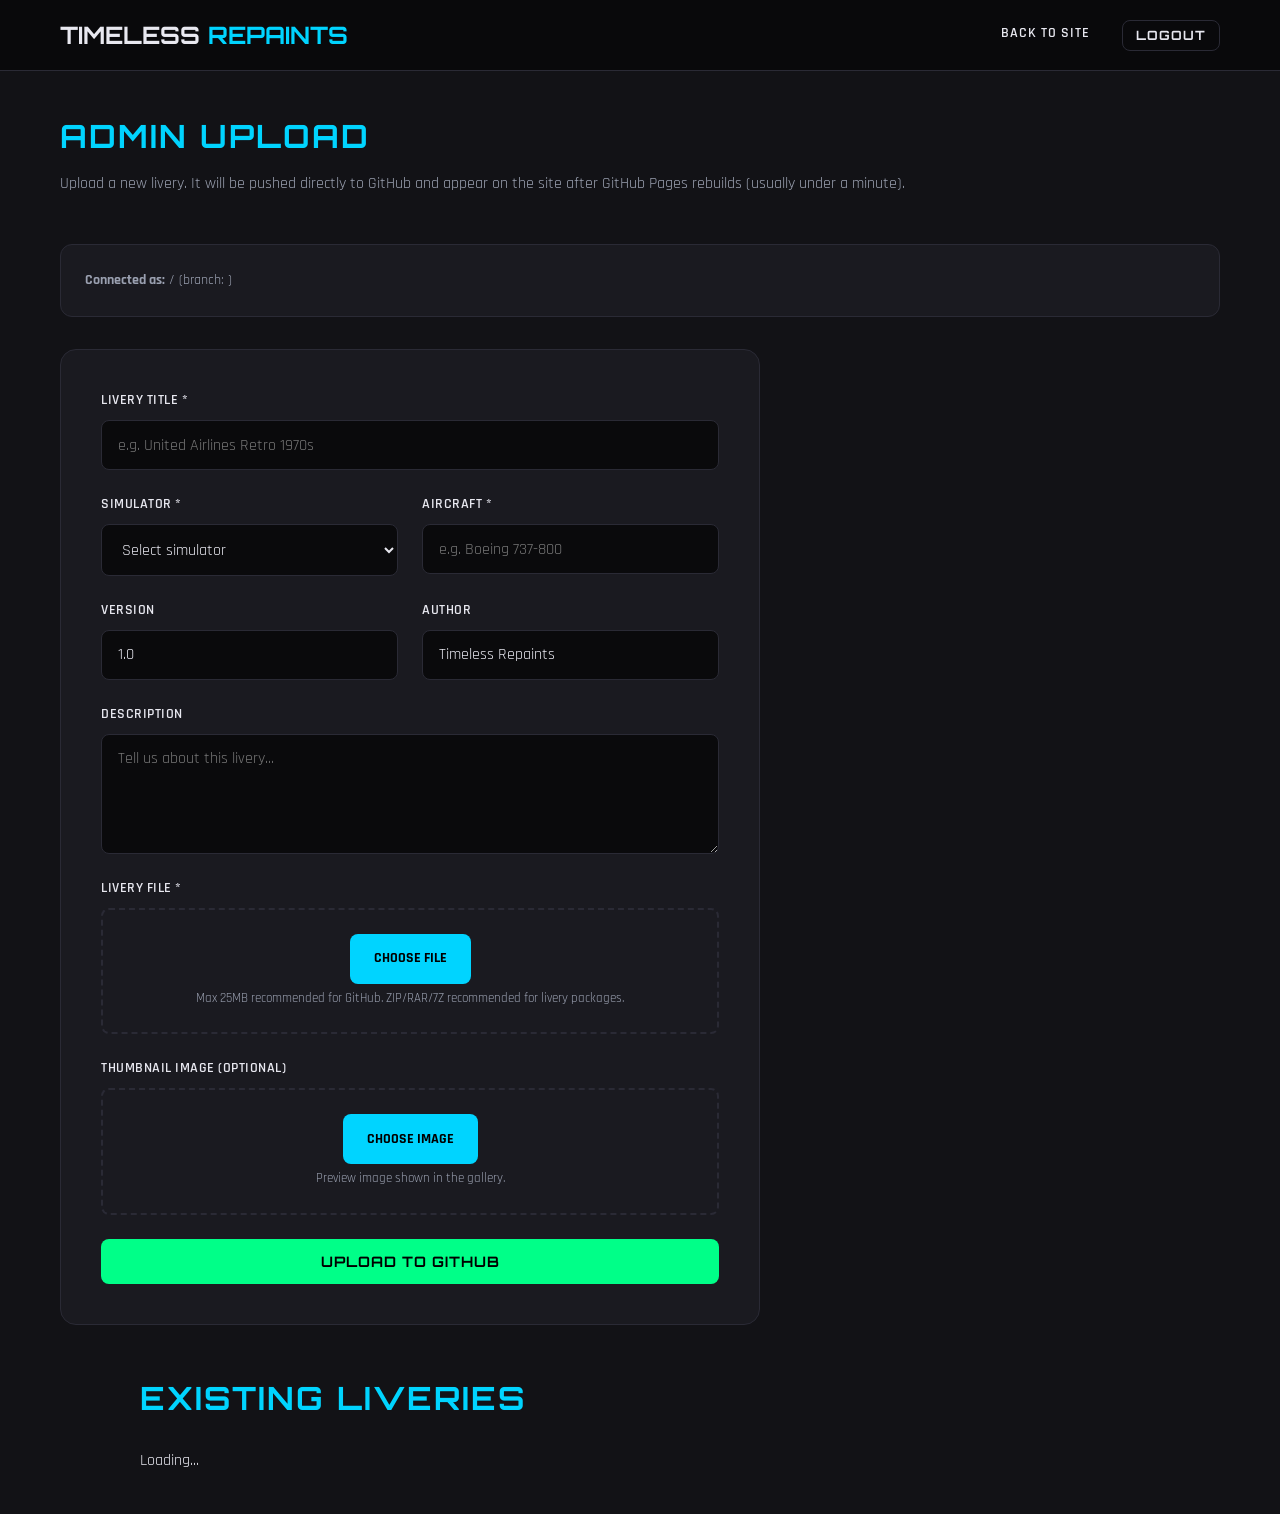
==== admin.html @ 1bc1666c "Files Created" ====
<!DOCTYPE html>
<html lang="en">
<head>
  <meta charset="UTF-8">
  <meta name="viewport" content="width=device-width, initial-scale=1.0">
  <title>Timeless Repaints Admin | Upload Livery</title>
  <link rel="stylesheet" href="public/css/style.css">
  <link href="https://fonts.googleapis.com/css2?family=Orbitron:wght@400;700&family=Rajdhani:wght@400;600;700&display=swap" rel="stylesheet">
</head>
<body>

  <nav class="navbar">
    <div class="nav-container">
      <a href="index.html" class="nav-logo">TIMELESS<span>REPAINTS</span></a>
      <ul class="nav-links">
        <li><a href="index.html" class="nav-link">Back to Site</a></li>
        <li><button id="logoutBtn" class="nav-link btn btn-outline" style="padding:0.4rem 0.8rem; font-size:0.8rem;">Logout</button></li>
      </ul>
    </div>
  </nav>

  <section class="admin-page">
    <div class="container">
      <div class="admin-header">
        <h1>Admin Upload</h1>
        <p>Upload a new livery. It will be pushed directly to GitHub and appear on the site after GitHub Pages rebuilds (usually under a minute).</p>
      </div>

      <div style="background: var(--bg-card); border: 1px solid var(--border); border-radius: 12px; padding: 1.5rem; margin-bottom: 2rem;">
        <p style="color: var(--text-dim); font-size: 0.9rem; margin: 0;">
          <strong>Connected as:</strong> <span id="authUser"></span> /
          <span id="authRepo"></span> (branch: <span id="authBranch"></span>)
        </p>
      </div>

      <form id="liveryForm" class="admin-form">
        <div class="form-group">
          <label for="title">Livery Title *</label>
          <input type="text" id="title" name="title" placeholder="e.g. United Airlines Retro 1970s" required>
        </div>

        <div class="form-row">
          <div class="form-group">
            <label for="simulator">Simulator *</label>
            <select id="simulator" name="simulator" required>
              <option value="">Select simulator</option>
              <option value="msfs">Microsoft Flight Simulator 2024</option>
              <option value="xplane">X-Plane 12</option>
            </select>
          </div>
          <div class="form-group">
            <label for="aircraft">Aircraft *</label>
            <input type="text" id="aircraft" name="aircraft" placeholder="e.g. Boeing 737-800" required>
          </div>
        </div>

        <div class="form-row">
          <div class="form-group">
            <label for="version">Version</label>
            <input type="text" id="version" name="version" placeholder="1.0" value="1.0">
          </div>
          <div class="form-group">
            <label for="author">Author</label>
            <input type="text" id="author" name="author" placeholder="Your name" value="Timeless Repaints">
          </div>
        </div>

        <div class="form-group">
          <label for="description">Description</label>
          <textarea id="description" name="description" rows="4" placeholder="Tell us about this livery..."></textarea>
        </div>

        <div class="form-group">
          <label class="file-label">Livery File *</label>
          <div class="file-input-group">
            <span class="browse-btn">Choose File</span>
            <input type="file" id="file" name="file" accept=".zip,.rar,.7z,.pdf,.png,.jpg,.jpeg" required>
            <p class="form-hint">Max 25MB recommended for GitHub. ZIP/RAR/7Z recommended for livery packages.</p>
          </div>
        </div>

        <div class="form-group">
          <label class="file-label">Thumbnail Image (optional)</label>
          <div class="file-input-group">
            <span class="browse-btn">Choose Image</span>
            <input type="file" id="thumbnail" name="thumbnail" accept="image/*">
            <p class="form-hint">Preview image shown in the gallery.</p>
          </div>
        </div>

        <button type="submit" class="btn btn-success btn-submit">Upload to GitHub</button>
      </form>

      <div id="formResult" class="form-result" style="display:none;"></div>

      <div class="liveries-list" style="margin-top:3rem;">
        <h2 class="section-title" style="text-align:left;">Existing Liveries</h2>
        <div id="existingList">Loading...</div>
      </div>
    </div>
  </section>

  <script type="module">
    import { getAuth, clearAuth, isAuthenticated } from './public/js/auth.js';
    import { loadLiveriesFromGitHub, uploadFile, saveLiveriesToGitHub } from './public/js/github.js';

    // Auth check
    if (!isAuthenticated()) {
      window.location.href = 'login.html';
    }

    const auth = getAuth();
    document.getElementById('authUser').textContent = auth.user;
    document.getElementById('authRepo').textContent = auth.repo;
    document.getElementById('authBranch').textContent = auth.branch;

    // Logout
    document.getElementById('logoutBtn').addEventListener('click', () => {
      clearAuth();
      window.location.href = 'login.html';
    });

    const form = document.getElementById('liveryForm');
    const result = document.getElementById('formResult');
    const existingList = document.getElementById('existingList');

    let newFiles = {};

    // File inputs
    document.getElementById('file').addEventListener('change', (e) => {
      if (e.target.files[0]) newFiles.file = e.target.files[0];
    });
    document.getElementById('thumbnail').addEventListener('change', (e) => {
      if (e.target.files[0]) newFiles.thumbnail = e.target.files[0];
    });

    // Load existing liveries
    async function loadExisting() {
      try {
        const liveries = await loadLiveriesFromGitHub();
        renderExisting(liveries);
      } catch (err) {
        existingList.innerHTML = '<p style="color: var(--error);">Failed to load existing liveries.</p>';
        console.error(err);
      }
    }

    function renderExisting(liveries) {
      if (!liveries || liveries.length === 0) {
        existingList.innerHTML = '<p style="color: var(--text-dim);">No liveries yet.</p>';
        return;
      }
      const sorted = [...liveries].sort((a, b) => new Date(b.createdAt) - new Date(a.createdAt));
      existingList.innerHTML = sorted.map(livery => {
        const sim = livery.simulator === 'xplane' ? 'xplane' : 'msfs';
        const simLabel = sim === 'xplane' ? 'X-Plane 12' : 'MSFS 2024';
        return `
          <div class="livery-row">
            <div class="livery-row-info">
              <h4>${escapeHtml(livery.title)}</h4>
              <p><span class="sim-badge-inline ${sim}">${simLabel}</span> • ${escapeHtml(livery.aircraft || '')} • v${escapeHtml(livery.version || '1.0')}</p>
              <p>Author: ${escapeHtml(livery.author || '')}</p>
              <p><small>${escapeHtml(livery.filename || '')}</small></p>
            </div>
            <div class="livery-row-actions">
              <a href="${escapeHtml(livery.filename)}" class="btn btn-outline" target="_blank" style="padding:0.4rem 0.8rem; font-size:0.8rem;">Download</a>
            </div>
          </div>
        `;
      }).join('');
    }

    function escapeHtml(text) {
      if (!text) return '';
      const div = document.createElement('div');
      div.textContent = text;
      return div.innerHTML;
    }

    function showResult(message, type = 'success') {
      result.textContent = message;
      result.style.display = 'block';
      result.style.background = type === 'success' ? 'rgba(0, 255, 136, 0.15)' : 'rgba(255, 68, 68, 0.15)';
      result.style.color = type === 'success' ? 'var(--success)' : 'var(--error)';
      result.style.border = `1px solid ${type === 'success' ? 'var(--success)' : 'var(--error)'}`;
      result.style.padding = '1rem';
      result.style.borderRadius = '8px';
      result.style.marginTop = '1rem';
      setTimeout(() => { result.style.display = 'none'; }, 8000);
    }

    // Form submit
    form.addEventListener('submit', async (e) => {
      e.preventDefault();

      const title = document.getElementById('title').value.trim();
      const simulator = document.getElementById('simulator').value;
      const aircraft = document.getElementById('aircraft').value.trim();
      const version = document.getElementById('version').value.trim() || '1.0';
      const author = document.getElementById('author').value.trim() || 'Timeless Repaints';
      const description = document.getElementById('description').value.trim();

      if (!title || !simulator || !aircraft || !newFiles.file) {
        showResult('Please fill all required fields and select a livery file.', 'error');
        return;
      }

      const btn = form.querySelector('button[type="submit"]');
      const originalText = btn.textContent;
      btn.textContent = 'Uploading to GitHub...';
      btn.disabled = true;

      try {
        // Sanitize filename
        const safeTitle = title.toLowerCase().replace(/[^a-z0-9]+/g, '-').replace(/-+/g, '-').replace(/^-|-$/g, '');
        const fileExt = newFiles.file.name.split('.').pop().toLowerCase();
        const fileName = `${safeTitle}.${fileExt}`;
        const filePath = `public/uploads/${fileName}`;

        let thumbPath = null;
        if (newFiles.thumbnail) {
          const thumbExt = newFiles.thumbnail.name.split('.').pop().toLowerCase();
          const thumbName = `${safeTitle}-thumb.${thumbExt}`;
          thumbPath = `public/uploads/${thumbName}`;
        }

        // 1. Upload livery file
        await uploadFile(newFiles.file, filePath, `Add livery: ${title}`);

        // 2. Upload thumbnail if provided
        if (newFiles.thumbnail && thumbPath) {
          await uploadFile(newFiles.thumbnail, thumbPath, `Add thumbnail: ${title}`);
        }

        // 3. Load current liveries.json, append new entry, save
        const liveries = await loadLiveriesFromGitHub();
        const newEntry = {
          id: Date.now().toString(),
          title,
          description,
          simulator,
          aircraft,
          version,
          author,
          filename: filePath,
          thumbnail: thumbPath,
          fileSize: newFiles.file.size,
          downloads: 0,
          createdAt: new Date().toISOString()
        };
        liveries.push(newEntry);
        await saveLiveriesToGitHub(liveries);

        // Success
        form.reset();
        document.getElementById('version').value = '1.0';
        document.getElementById('author').value = 'Timeless Repaints';
        document.getElementById('file').value = '';
        document.getElementById('thumbnail').value = '';
        newFiles = {};

        showResult(`"${escapeHtml(title)}" uploaded successfully! It will appear on the site after GitHub Pages rebuilds (usually under a minute).`, 'success');
        loadExisting();

      } catch (err) {
        console.error(err);
        showResult(err.message || 'Upload failed. Check your token and repository settings.', 'error');
      } finally {
        btn.textContent = originalText;
        btn.disabled = false;
      }
    });

    loadExisting();
  </script>
</body>
</html>
---- public/css/style.css ----
/* ========================================
   Timeless Repaints - Static Site Styles
   ======================================== */

:root {
  --bg-dark: #0a0a0c;
  --bg-panel: #121216;
  --bg-card: #1a1a20;
  --accent: #00d4ff;
  --accent-hover: #33e0ff;
  --text-main: #e8e8f0;
  --text-dim: #9aa0b0;
  --border: #2a2a35;
  --success: #00ff88;
  --error: #ff4444;
  --transition: 0.3s ease;
}

* {
  margin: 0;
  padding: 0;
  box-sizing: border-box;
}

html {
  scroll-behavior: smooth;
}

body {
  background: var(--bg-dark);
  color: var(--text-main);
  font-family: 'Rajdhani', sans-serif;
  line-height: 1.6;
  min-height: 100vh;
}

a {
  color: var(--accent);
  text-decoration: none;
}

img {
  max-width: 100%;
  display: block;
}

.container {
  max-width: 1200px;
  margin: 0 auto;
  padding: 0 20px;
}

.section-title {
  font-family: 'Orbitron', sans-serif;
  font-size: 2rem;
  text-transform: uppercase;
  letter-spacing: 2px;
  margin-bottom: 1.5rem;
  color: var(--accent);
  text-align: center;
}

/* Navigation */
.navbar {
  background: rgba(10, 10, 12, 0.95);
  backdrop-filter: blur(10px);
  border-bottom: 1px solid var(--border);
  position: sticky;
  top: 0;
  z-index: 1000;
}

.nav-container {
  max-width: 1200px;
  margin: 0 auto;
  padding: 1rem 20px;
  display: flex;
  justify-content: space-between;
  align-items: center;
}

.nav-logo {
  font-family: 'Orbitron', sans-serif;
  font-size: 1.5rem;
  font-weight: 700;
  color: var(--text-main);
  text-decoration: none;
  display: flex;
  align-items: center;
  gap: 0.5rem;
}

.nav-logo span { color: var(--accent); }

.nav-links {
  display: flex;
  list-style: none;
  gap: 2rem;
}

.nav-link {
  color: var(--text-main);
  font-weight: 600;
  text-transform: uppercase;
  font-size: 0.9rem;
  letter-spacing: 1px;
  transition: color var(--transition);
}

.nav-link:hover { color: var(--accent); }

.nav-toggle {
  display: none;
  flex-direction: column;
  gap: 5px;
  cursor: pointer;
}

.nav-toggle span {
  width: 25px;
  height: 3px;
  background: var(--text-main);
  border-radius: 2px;
  transition: var(--transition);
}

/* Hero */
.hero {
  background: radial-gradient(circle at center, #16161f 0%, #0a0a0c 70%);
  padding: 100px 20px;
  text-align: center;
  position: relative;
  overflow: hidden;
}

.hero::before {
  content: '';
  position: absolute;
  top: -50%; left: -50%;
  width: 200%; height: 200%;
  background: radial-gradient(circle, rgba(0, 212, 255, 0.08) 0%, transparent 50%);
  pointer-events: none;
}

.hero-content {
  max-width: 800px;
  margin: 0 auto;
  position: relative;
  z-index: 2;
}

.hero-logo {
  width: 260px;
  height: auto;
  margin-bottom: 1.5rem;
  filter: drop-shadow(0 0 20px rgba(0, 212, 255, 0.4));
  animation: float 6s ease-in-out infinite;
}

.hero-logo-fallback { display: none; flex-direction: column; align-items: center; gap: 0.25rem; margin-bottom: 1.5rem; }

.fallback-text { font-family: 'Orbitron', sans-serif; font-size: 3rem; font-weight: 700; color: var(--text-main); letter-spacing: -2px; }
.fallback-sub { font-family: 'Orbitron', sans-serif; font-size: 1.2rem; font-weight: 700; color: var(--accent); letter-spacing: 4px; text-transform: uppercase; }

.hero-title { font-family: 'Orbitron', sans-serif; font-size: clamp(2rem, 5vw, 3.5rem); line-height: 1.1; margin-bottom: 1rem; letter-spacing: 1px; }
.hero-title .highlight { color: var(--accent); }

.hero-sub { font-size: 1.25rem; color: var(--text-dim); margin-bottom: 2rem; max-width: 600px; margin-left: auto; margin-right: auto; }

.hero-actions { display: flex; gap: 1rem; justify-content: center; flex-wrap: wrap; }

.hero-visual {
  position: absolute; bottom: 20px; left: 50%; transform: translateX(-50%);
  display: flex; gap: 1rem; z-index: 1;
}

.sim-badge {
  padding: 0.6rem 1.2rem; border: 1px solid var(--accent); border-radius: 50px;
  font-family: 'Orbitron', sans-serif; font-size: 0.75rem; font-weight: 700;
  text-transform: uppercase; color: var(--accent); background: rgba(0, 212, 255, 0.1);
  backdrop-filter: blur(5px); letter-spacing: 1px;
}

.sim-badge.xplane { border-color: var(--success); color: var(--success); background: rgba(0, 255, 136, 0.1); }

@keyframes float {
  0%, 100% { transform: translateY(0); }
  50% { transform: translateY(-15px); }
}

/* Categories */
.categories { padding: 80px 20px; background: var(--bg-panel); }
.category-grid {
  display: grid; grid-template-columns: repeat(auto-fit, minmax(280px, 1fr)); gap: 2rem;
  max-width: 1000px; margin: 0 auto;
}
.category-card {
  background: var(--bg-card); border: 1px solid var(--border); border-radius: 16px;
  padding: 2.5rem 2rem; text-align: center; transition: var(--transition); cursor: pointer;
}
.category-card:hover { transform: translateY(-5px); border-color: var(--accent); box-shadow: 0 10px 30px rgba(0, 212, 255, 0.15); }
.category-icon { font-size: 3rem; margin-bottom: 1rem; display: block; }
.category-card h3 { font-family: 'Orbitron', sans-serif; font-size: 1.25rem; margin-bottom: 0.5rem; }
.category-card .count { color: var(--accent); font-weight: 700; font-family: 'Orbitron', sans-serif; }

/* Livery Grid */
.featured { padding: 80px 20px; }
.livery-grid {
  display: grid; grid-template-columns: repeat(auto-fill, minmax(300px, 1fr)); gap: 2rem;
}
.livery-card {
  background: var(--bg-card); border: 1px solid var(--border); border-radius: 16px;
  overflow: hidden; transition: var(--transition); cursor: pointer; display: flex; flex-direction: column;
}
.livery-card:hover { transform: translateY(-5px); border-color: var(--accent); box-shadow: 0 15px 40px rgba(0, 212, 255, 0.2); }
.livery-card-image { height: 200px; background: var(--bg-dark); position: relative; overflow: hidden; }
.livery-card-image img { width: 100%; height: 100%; object-fit: cover; transition: transform var(--transition); }
.livery-card:hover .livery-card-image img { transform: scale(1.05); }
.livery-card-no-thumb {
  width: 100%; height: 100%; display: flex; align-items: center; justify-content: center;
  color: var(--text-dim); font-size: 3rem;
}
.livery-card-sim {
  position: absolute; bottom: 1rem; left: 1rem; padding: 0.3rem 0.8rem; border-radius: 4px;
  font-size: 0.7rem; font-weight: 700; text-transform: uppercase; letter-spacing: 1px;
  background: rgba(0, 0, 0, 0.7);
}
.livery-card-sim.msfs { background: rgba(0, 212, 255, 0.9); color: #000; }
.livery-card-sim.xplane { background: rgba(0, 255, 136, 0.9); color: #000; }
.livery-card-content { padding: 1.5rem; display: flex; flex-direction: column; gap: 0.75rem; }
.livery-card-content h3 { font-family: 'Orbitron', sans-serif; font-size: 1.1rem; margin: 0; }
.livery-card-content p { font-size: 0.9rem; color: var(--text-dim); margin: 0; }
.livery-card-meta { display: flex; justify-content: space-between; align-items: center; font-size: 0.8rem; color: var(--text-dim); padding: 0 1.5rem 1.5rem; }

/* Page Header */
.page-header {
  display: flex; justify-content: space-between; align-items: center; margin-bottom: 2rem; flex-wrap: wrap; gap: 1rem;
}

/* Gallery Controls */
.gallery-controls { display: flex; gap: 1rem; margin-bottom: 2rem; flex-wrap: wrap; }
.filter-select {
  background: var(--bg-card); border: 1px solid var(--border); color: var(--text-main);
  padding: 0.75rem 1rem; border-radius: 8px; font-family: 'Rajdhani', sans-serif; font-size: 1rem;
  cursor: pointer; min-width: 200px;
}
.filter-select:focus { outline: none; border-color: var(--accent); }
.empty-state { text-align: center; padding: 4rem 2rem; color: var(--text-dim); }

/* Buttons */
.btn {
  display: inline-flex; align-items: center; justify-content: center;
  padding: 0.85rem 1.75rem; border-radius: 8px; font-family: 'Orbitron', sans-serif;
  font-size: 0.9rem; font-weight: 700; text-transform: uppercase; letter-spacing: 1px;
  cursor: pointer; transition: var(--transition); border: none;
}
.btn-primary { background: var(--accent); color: #000; }
.btn-primary:hover { background: var(--accent-hover); transform: translateY(-2px); box-shadow: 0 0 20px rgba(0, 212, 255, 0.4); }
.btn-outline { background: transparent; color: var(--text-main); border: 1px solid var(--border); }
.btn-outline:hover { border-color: var(--accent); color: var(--accent); }
.btn-success { background: var(--success); color: #000; }
.btn-success:hover { background: #33ff99; transform: translateY(-2px); }
.btn-danger { background: var(--error); color: #fff; }
.btn-danger:hover { background: #ff6666; transform: translateY(-2px); }

/* Admin Page */
.admin-page { padding: 40px 20px; background: var(--bg-panel); min-height: 100vh; }
.admin-header { margin-bottom: 3rem; }
.admin-header h1 { font-family: 'Orbitron', sans-serif; font-size: 2rem; margin-bottom: 0.5rem; color: var(--accent); text-transform: uppercase; letter-spacing: 2px; }
.admin-header p { color: var(--text-dim); }

.admin-form {
  max-width: 700px; background: var(--bg-card); padding: 2.5rem; border-radius: 16px;
  border: 1px solid var(--border); display: flex; flex-direction: column; gap: 1.5rem;
}
.form-group { display: flex; flex-direction: column; gap: 0.5rem; }
.form-row { display: grid; grid-template-columns: 1fr 1fr; gap: 1.5rem; }
label { font-weight: 600; font-size: 0.85rem; color: var(--text-main); text-transform: uppercase; letter-spacing: 0.5px; }
input[type="text"], input[type="file"], select, textarea {
  background: var(--bg-dark); border: 1px solid var(--border); color: var(--text-main);
  padding: 0.85rem 1rem; border-radius: 8px; font-family: 'Rajdhani', sans-serif; font-size: 1rem;
}
input[type="text"]:focus, select:focus, textarea:focus { outline: none; border-color: var(--accent); }
textarea { resize: vertical; min-height: 120px; }
.form-hint { font-size: 0.8rem; color: var(--text-dim); margin-top: 0.25rem; }

.file-input-group { border: 2px dashed var(--border); border-radius: 8px; padding: 1.5rem; text-align: center; transition: var(--transition); }
.file-input-group:hover { border-color: var(--accent); }
.file-input-group input[type="file"] { display: none; }
.browse-btn { display: inline-flex; align-items: center; gap: 0.5rem; padding: 0.85rem 1.5rem; background: var(--accent); color: #000; border-radius: 8px; font-weight: 700; text-transform: uppercase; font-size: 0.9rem; cursor: pointer; }
.browse-btn:hover { background: var(--accent-hover); }

/* Livery List */
.liveries-list { max-width: 1000px; margin: 0 auto; }
.livery-row {
  background: var(--bg-card); border: 1px solid var(--border); border-radius: 12px;
  padding: 1.5rem; margin-bottom: 1rem; display: flex; justify-content: space-between; align-items: center; flex-wrap: wrap; gap: 1rem;
}
.livery-row-info h4 { font-family: 'Orbitron', sans-serif; margin-bottom: 0.25rem; }
.livery-row-info p { font-size: 0.9rem; color: var(--text-dim); margin: 0.125rem 0; }
.livery-row-actions { display: flex; gap: 0.5rem; }

/* Modal */
.modal {
  position: fixed; top: 0; left: 0; width: 100%; height: 100%;
  background: rgba(0, 0, 0, 0.85); backdrop-filter: blur(8px);
  display: none; align-items: center; justify-content: center; z-index: 2000; padding: 20px;
}
.modal.show { display: flex; }
.modal-content {
  background: var(--bg-panel); border: 1px solid var(--border); border-radius: 16px;
  width: 100%; max-width: 700px; max-height: 90vh; overflow-y: auto; position: relative;
  animation: modalFade 0.3s ease;
}
@keyframes modalFade { from { opacity: 0; transform: translateY(-20px); } to { opacity: 1; transform: translateY(0); } }
.modal-close {
  position: absolute; top: 15px; right: 20px; background: none; border: none;
  color: var(--text-main); font-size: 2rem; cursor: pointer; line-height: 1;
}
.modal-close:hover { color: var(--accent); }
.modal-body { padding: 2rem; }
.modal-header { display: flex; justify-content: space-between; align-items: center; margin-bottom: 1.5rem; }
.modal-header h2 { font-family: 'Orbitron', sans-serif; font-size: 1.75rem; margin: 0; }
.sim-badge-inline {
  padding: 0.3rem 0.8rem; border-radius: 4px; font-size: 0.75rem; font-weight: 700;
  text-transform: uppercase; letter-spacing: 1px;
}
.sim-badge-inline.msfs { background: rgba(0, 212, 255, 0.2); color: var(--accent); border: 1px solid var(--accent); }
.sim-badge-inline.xplane { background: rgba(0, 255, 136, 0.2); color: var(--success); border: 1px solid var(--success); }
.modal-image { width: 100%; height: 300px; object-fit: cover; border-radius: 12px; background: var(--bg-dark); margin-bottom: 1.5rem; }
.modal-details p { margin-bottom: 0.75rem; font-size: 1rem; }
.modal-details strong { color: var(--accent); }
.modal-actions { display: flex; gap: 1rem; margin-top: 1.5rem; flex-wrap: wrap; }
.modal-actions .btn { flex: 1; min-width: 140px; }

/* Toast */
.toast {
  position: fixed; bottom: 30px; left: 50%; transform: translateX(-50%);
  padding: 1rem 2rem; background: var(--bg-panel); border: 1px solid var(--border);
  border-radius: 8px; color: var(--text-main); font-family: 'Rajdhani', sans-serif;
  display: none; align-items: center; gap: 1rem; z-index: 3000;
  box-shadow: 0 10px 30px rgba(0, 0, 0, 0.5);
}
.toast.show { display: flex; animation: slideUp 0.3s ease; }
.toast.success { border-color: var(--success); color: var(--success); }
.toast.error { border-color: var(--error); color: var(--error); }
@keyframes slideUp { from { transform: translate(-50%, 20px); opacity: 0; } to { transform: translate(-50%, 0); opacity: 1; } }

/* Responsive */
@media (max-width: 768px) {
  .nav-links { display: none; position: absolute; top: 100%; left: 0; width: 100%; background: rgba(10, 10, 12, 0.98); flex-direction: column; padding: 1rem 0; border-bottom: 1px solid var(--border); }
  .nav-links.active { display: flex; }
  .nav-links li { text-align: center; }
  .nav-link { display: block; padding: 1rem; }
  .nav-toggle { display: flex; }
  .hero-visual { display: none; }
  .form-row { grid-template-columns: 1fr; }
  .livery-row { flex-direction: column; align-items: flex-start; }
  .modal-actions { flex-direction: column; }
  .modal-actions .btn { width: 100%; }
  .admin-page { padding: 20px 15px; }
}
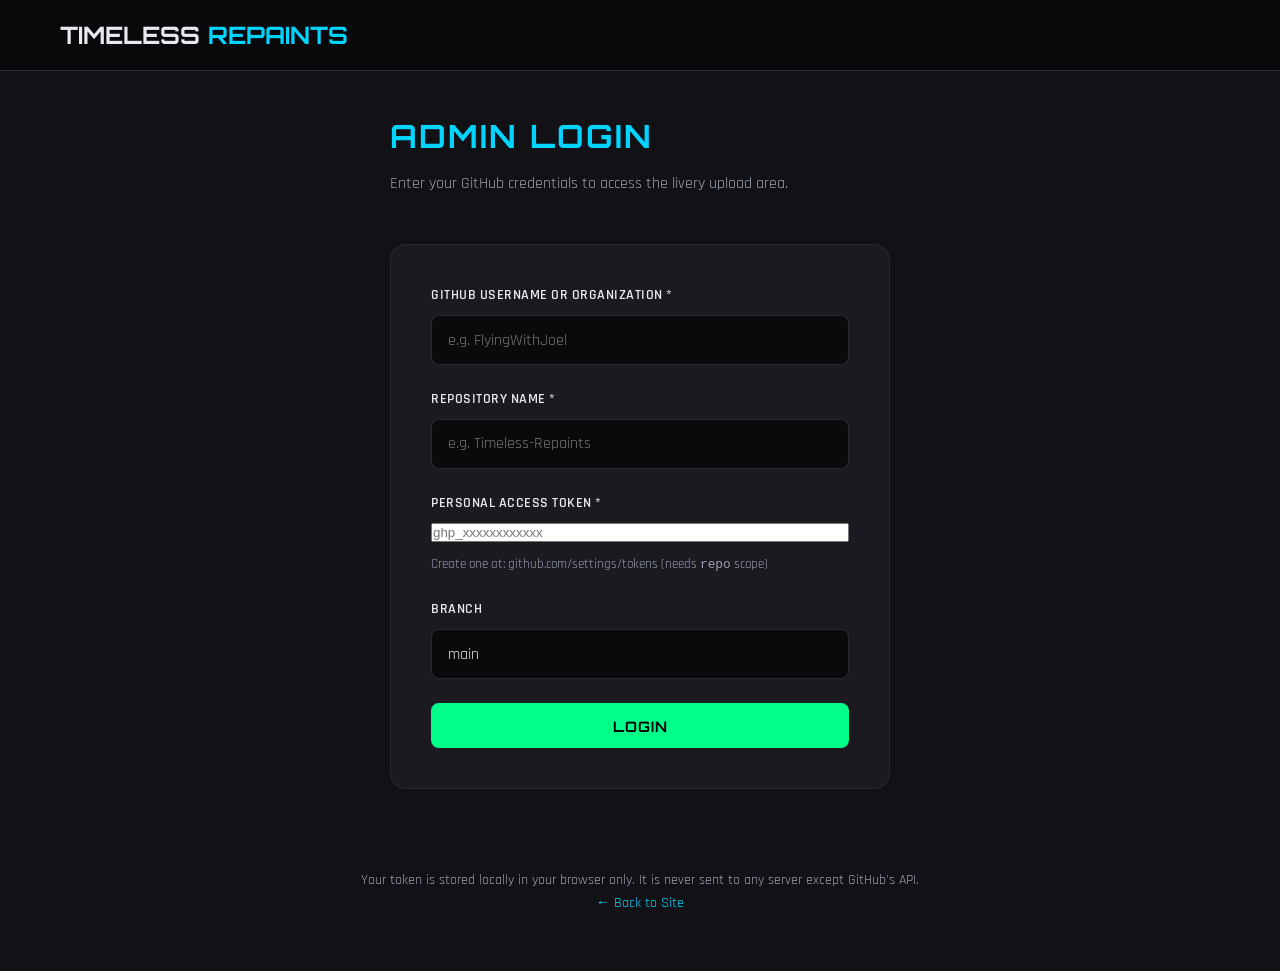
==== commit 83429e09: "Updated" ====
--- a/admin.html
+++ b/admin.html
@@ -6,8 +6,30 @@
   <title>Timeless Repaints Admin | Upload Livery</title>
   <link rel="stylesheet" href="public/css/style.css">
   <link href="https://fonts.googleapis.com/css2?family=Orbitron:wght@400;700&family=Rajdhani:wght@400;600;700&display=swap" rel="stylesheet">
+  <style>
+    #auth-blocked { display: none; }
+  </style>
 </head>
 <body>
+
+  <!-- Auth guard: redirects to login if not authenticated -->
+  <script>
+    // Check auth immediately before rendering anything
+    const TOKEN_KEY = 'tr_github_token';
+    const USER_KEY = 'tr_github_user';
+    const REPO_KEY = 'tr_github_repo';
+    const BRANCH_KEY = 'tr_github_branch';
+
+    const token = localStorage.getItem(TOKEN_KEY);
+    const user = localStorage.getItem(USER_KEY);
+    const repo = localStorage.getItem(REPO_KEY);
+    const branch = localStorage.getItem(BRANCH_KEY) || 'main';
+
+    if (!token || !user || !repo) {
+      // Not logged in - redirect to login page
+      window.location.href = 'login.html';
+    }
+  </script>
 
   <nav class="navbar">
     <div class="nav-container">
@@ -103,11 +125,6 @@
   <script type="module">
     import { getAuth, clearAuth, isAuthenticated } from './public/js/auth.js';
     import { loadLiveriesFromGitHub, uploadFile, saveLiveriesToGitHub } from './public/js/github.js';
-
-    // Auth check
-    if (!isAuthenticated()) {
-      window.location.href = 'login.html';
-    }
 
     const auth = getAuth();
     document.getElementById('authUser').textContent = auth.user;
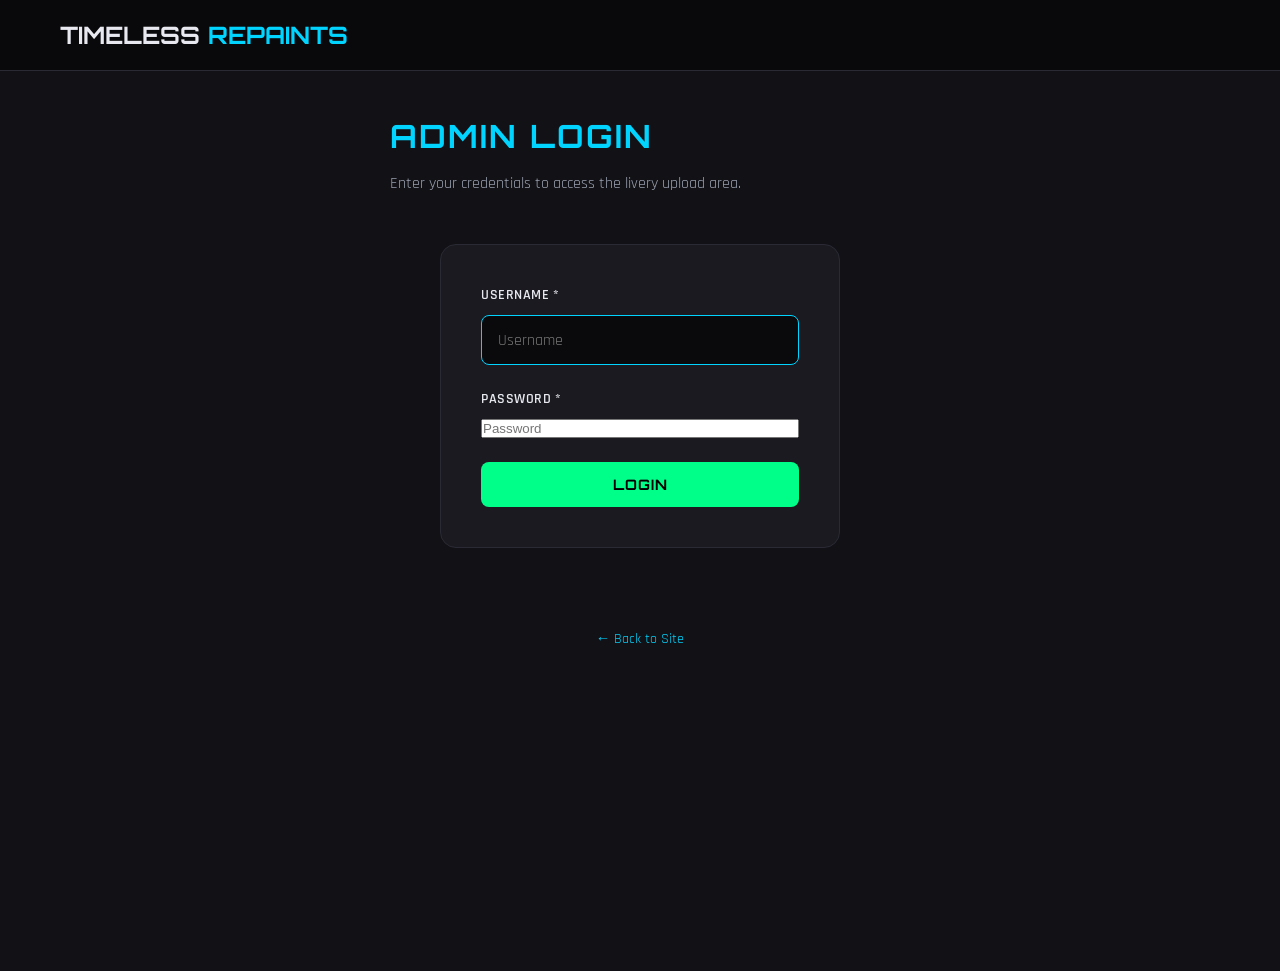
==== commit a1a92b9b: "Updated" ====
--- a/admin.html
+++ b/admin.html
@@ -6,27 +6,13 @@
   <title>Timeless Repaints Admin | Upload Livery</title>
   <link rel="stylesheet" href="public/css/style.css">
   <link href="https://fonts.googleapis.com/css2?family=Orbitron:wght@400;700&family=Rajdhani:wght@400;600;700&display=swap" rel="stylesheet">
-  <style>
-    #auth-blocked { display: none; }
-  </style>
 </head>
 <body>
 
-  <!-- Auth guard: redirects to login if not authenticated -->
-  <script>
-    // Check auth immediately before rendering anything
-    const TOKEN_KEY = 'tr_github_token';
-    const USER_KEY = 'tr_github_user';
-    const REPO_KEY = 'tr_github_repo';
-    const BRANCH_KEY = 'tr_github_branch';
-
-    const token = localStorage.getItem(TOKEN_KEY);
-    const user = localStorage.getItem(USER_KEY);
-    const repo = localStorage.getItem(REPO_KEY);
-    const branch = localStorage.getItem(BRANCH_KEY) || 'main';
-
-    if (!token || !user || !repo) {
-      // Not logged in - redirect to login page
+  <!-- Auth guard: redirect to login if not authenticated -->
+  <script type="module">
+    import { isAuthenticated } from './public/js/auth.js';
+    if (!isAuthenticated()) {
       window.location.href = 'login.html';
     }
   </script>
@@ -48,11 +34,35 @@
         <p>Upload a new livery. It will be pushed directly to GitHub and appear on the site after GitHub Pages rebuilds (usually under a minute).</p>
       </div>
 
+      <!-- GitHub connection settings -->
       <div style="background: var(--bg-card); border: 1px solid var(--border); border-radius: 12px; padding: 1.5rem; margin-bottom: 2rem;">
-        <p style="color: var(--text-dim); font-size: 0.9rem; margin: 0;">
-          <strong>Connected as:</strong> <span id="authUser"></span> /
-          <span id="authRepo"></span> (branch: <span id="authBranch"></span>)
+        <h3 style="font-family: 'Orbitron', sans-serif; font-size: 1rem; text-transform: uppercase; letter-spacing: 1px; margin-bottom: 1rem; color: var(--accent);">GitHub Connection</h3>
+        <p style="color: var(--text-dim); font-size: 0.85rem; margin-bottom: 1rem;">
+          <strong>Logged in as:</strong> <span id="authUser"></span>
         </p>
+        <div class="form-row">
+          <div class="form-group">
+            <label for="githubToken">GitHub Personal Access Token *</label>
+            <input type="password" id="githubToken" name="githubToken" placeholder="ghp_xxxxxxxxxxxx" value="">
+            <p class="form-hint">Create one at: github.com/settings/tokens (needs repo scope)</p>
+          </div>
+        </div>
+        <div class="form-row">
+          <div class="form-group">
+            <label for="githubUser">GitHub Username / Org *</label>
+            <input type="text" id="githubUser" name="githubUser" placeholder="e.g. FlyingWithJoel" value="">
+          </div>
+          <div class="form-group">
+            <label for="githubRepo">Repository Name *</label>
+            <input type="text" id="githubRepo" name="githubRepo" placeholder="Timeless-Repaints" value="Timeless-Repaints">
+          </div>
+          <div class="form-group">
+            <label for="githubBranch">Branch</label>
+            <input type="text" id="githubBranch" name="githubBranch" placeholder="main" value="main">
+          </div>
+        </div>
+        <button type="button" id="saveGitHubBtn" class="btn btn-primary" style="margin-top: 0.5rem;">Save GitHub Settings</button>
+        <div id="githubStatus" style="margin-top: 0.75rem; font-size: 0.85rem;"></div>
       </div>
 
       <form id="liveryForm" class="admin-form">
@@ -123,18 +133,39 @@
   </section>
 
   <script type="module">
-    import { getAuth, clearAuth, isAuthenticated } from './public/js/auth.js';
+    import { getAuth, clearAuth, setAuth, apiHeaders, apiBase } from './public/js/auth.js';
     import { loadLiveriesFromGitHub, uploadFile, saveLiveriesToGitHub } from './public/js/github.js';
 
     const auth = getAuth();
-    document.getElementById('authUser').textContent = auth.user;
-    document.getElementById('authRepo').textContent = auth.repo;
-    document.getElementById('authBranch').textContent = auth.branch;
+
+    // Check if GitHub settings are configured
+    if (!auth.token || !auth.githubUser || !auth.githubRepo) {
+      document.getElementById('githubStatus').innerHTML = '<p style="color: var(--error);">⚠ Please save your GitHub settings before uploading.</p>';
+    }
+
+    document.getElementById('authUser').textContent = auth.username || 'Admin';
+
+    // Prefill GitHub settings if saved
+    if (auth.token) document.getElementById('githubToken').value = auth.token;
+    if (auth.githubUser) document.getElementById('githubUser').value = auth.githubUser;
+    if (auth.githubRepo) document.getElementById('githubRepo').value = auth.githubRepo;
+    if (auth.branch) document.getElementById('githubBranch').value = auth.branch;
 
     // Logout
     document.getElementById('logoutBtn').addEventListener('click', () => {
       clearAuth();
       window.location.href = 'login.html';
+    });
+
+    // Save GitHub settings
+    document.getElementById('saveGitHubBtn').addEventListener('click', () => {
+      const token = document.getElementById('githubToken').value.trim();
+      const user = document.getElementById('githubUser').value.trim();
+      const repo = document.getElementById('githubRepo').value.trim();
+      const branch = document.getElementById('githubBranch').value.trim() || 'main';
+
+      setAuth({ token, githubUser: user, githubRepo: repo, branch });
+      document.getElementById('githubStatus').innerHTML = '<p style="color: var(--success);">✓ GitHub settings saved.</p>';
     });
 
     const form = document.getElementById('liveryForm');
@@ -157,7 +188,7 @@
         const liveries = await loadLiveriesFromGitHub();
         renderExisting(liveries);
       } catch (err) {
-        existingList.innerHTML = '<p style="color: var(--error);">Failed to load existing liveries.</p>';
+        existingList.innerHTML = '<p style="color: var(--error);">Failed to load existing liveries. Check GitHub settings.</p>';
         console.error(err);
       }
     }
@@ -209,6 +240,19 @@
     // Form submit
     form.addEventListener('submit', async (e) => {
       e.preventDefault();
+
+      const token = document.getElementById('githubToken').value.trim();
+      const githubUser = document.getElementById('githubUser').value.trim();
+      const githubRepo = document.getElementById('githubRepo').value.trim();
+      const branch = document.getElementById('githubBranch').value.trim() || 'main';
+
+      if (!token || !githubUser || !githubRepo) {
+        showResult('Please save your GitHub settings first.', 'error');
+        return;
+      }
+
+      // Temporarily set auth for this session
+      setAuth({ token, githubUser, githubRepo, branch });
 
       const title = document.getElementById('title').value.trim();
       const simulator = document.getElementById('simulator').value;
@@ -281,7 +325,7 @@
 
       } catch (err) {
         console.error(err);
-        showResult(err.message || 'Upload failed. Check your token and repository settings.', 'error');
+        showResult(err.message || 'Upload failed. Check your GitHub token and repository settings.', 'error');
       } finally {
         btn.textContent = originalText;
         btn.disabled = false;
